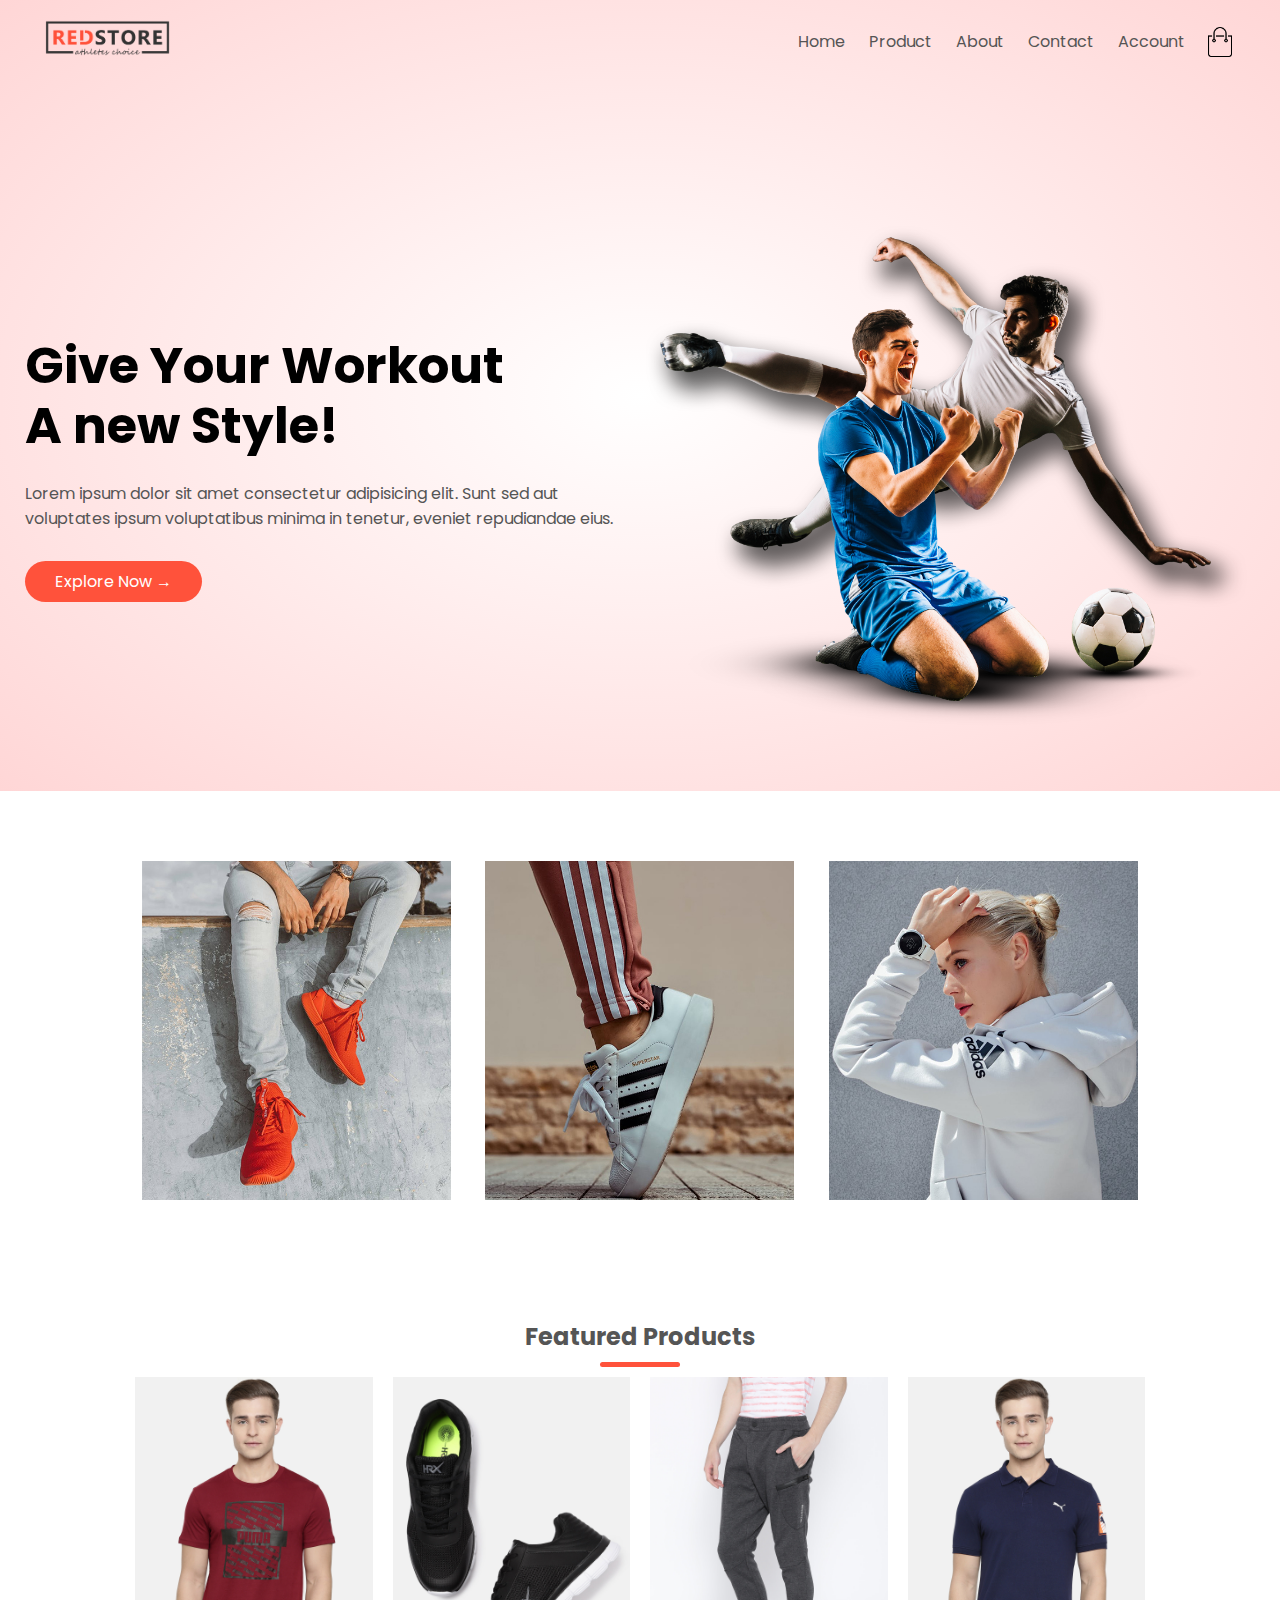
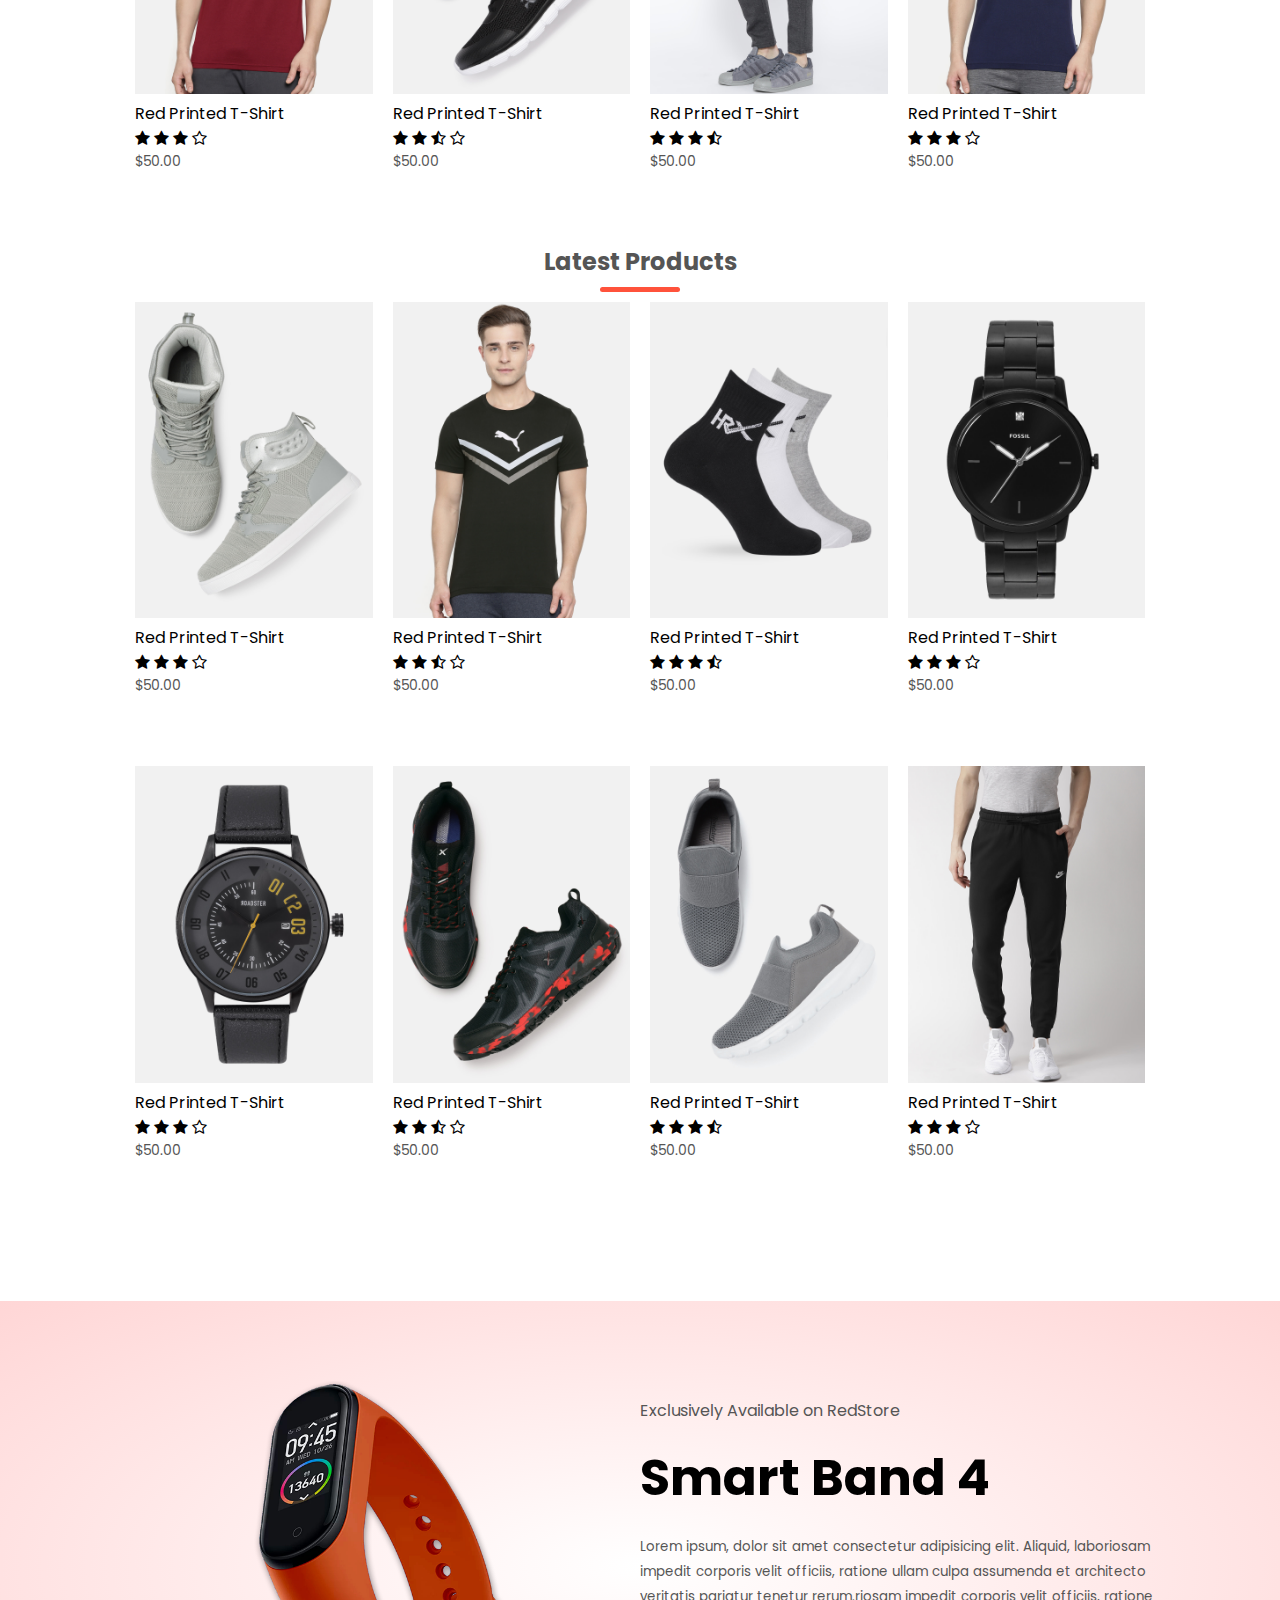
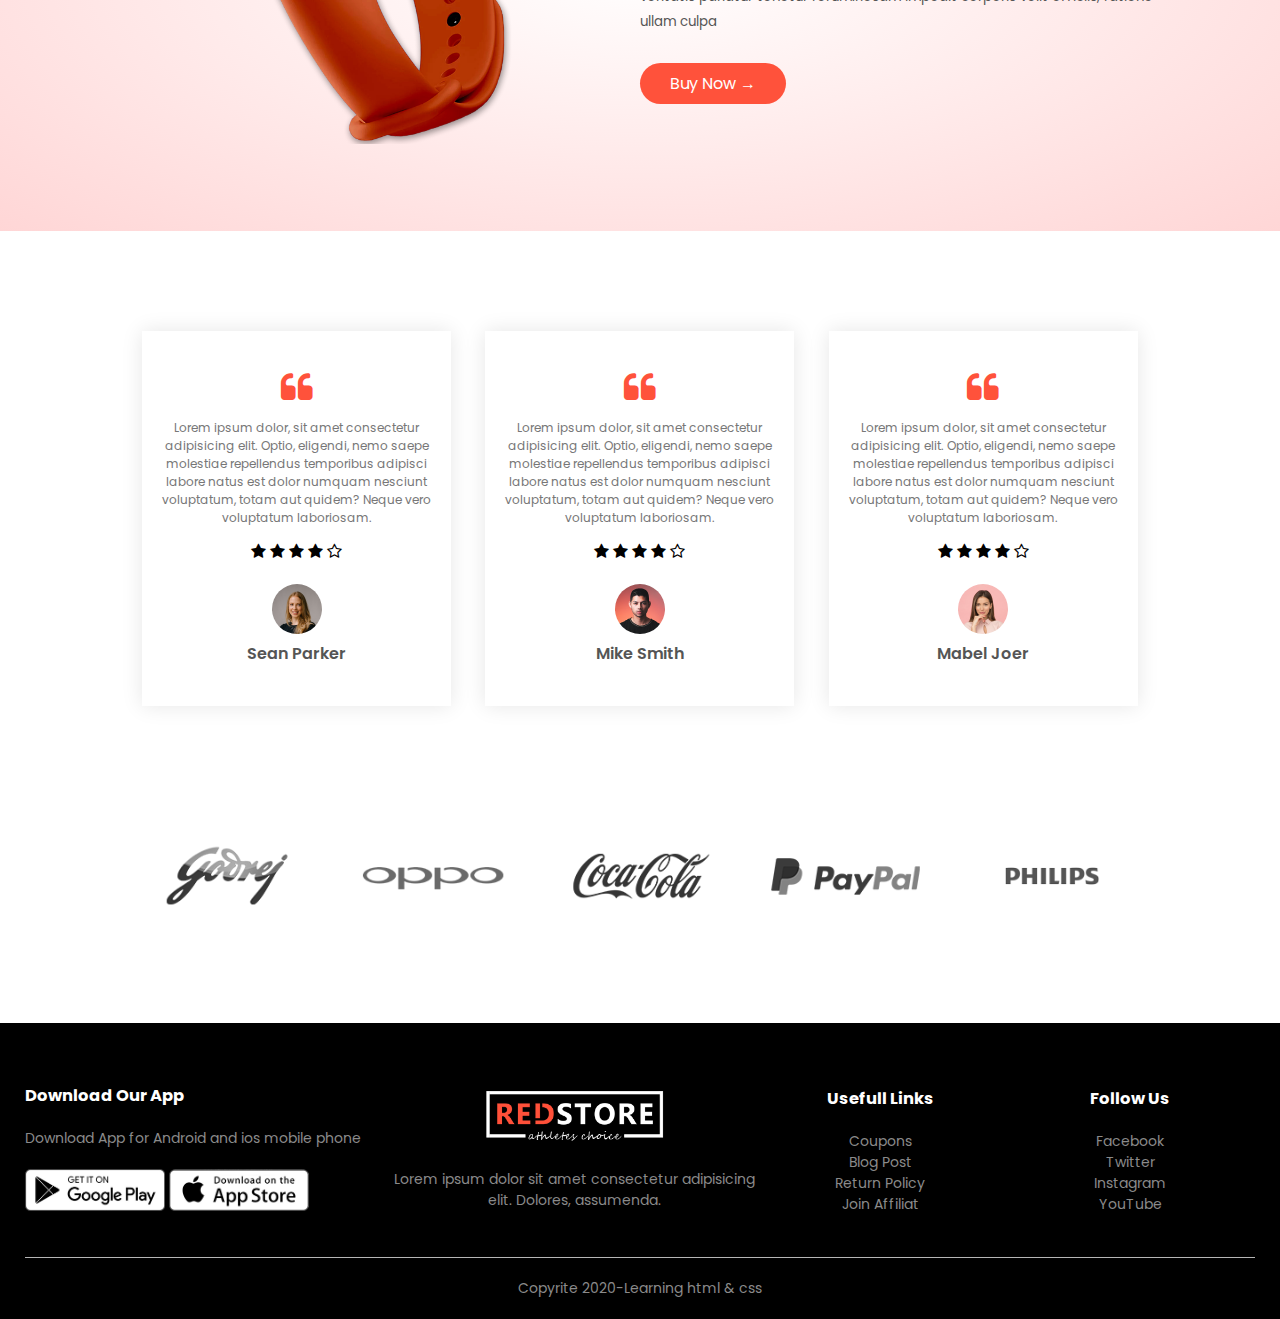
==== index.html @ 89ce3cbf "first commit" ====
<!DOCTYPE html>
<html lang="en">

<head>
    <meta charset="UTF-8">
    <meta name="viewport" content="width=device-width, initial-scale=1.0">
    <title>RedStore | Ecommerce Website Design</title>
    <link rel="stylesheet" href="style.css">

    <link href="https://fonts.googleapis.com/css2?family=Poppins:wght@300;400;500;600;700&display=swap"
        rel="stylesheet">
        <link rel="stylesheet" href="https://stackpath.bootstrapcdn.com/font-awesome/4.7.0/css/font-awesome.min.css">
</head>

<body>
    <div class="header">
        <div class="container">
            <div class="navbar">
                <div class="logo">
                    <img src="images/logo.png" width="125px">
                </div>
                <nav>
                    <ul>
                        <li><a href="">Home</a></li>
                        <li><a href="">Product</a></li>
                        <li><a href="">About</a></li>
                        <li><a href="">Contact</a></li>
                        <li><a href="">Account</a></li>
                    </ul>
                </nav>
                <img src="images/cart.png" width="30px" height="30px">

            </div>
            <div class="row">
                <div class="col-2">
                    <h1>Give Your Workout</br> A new Style!</h1>
                    <p>Lorem ipsum dolor sit amet consectetur adipisicing elit. Sunt sed aut voluptates ipsum
                        voluptatibus minima in tenetur, eveniet repudiandae eius.</p>
                    <a href="" class="btn">Explore Now &#8594;</a>
                </div>
                <div class="col-2">
                    <img src="images/image1.png" alt="">
                </div>
            </div>
        </div>
    </div>
    <!-- -----featured catagory--- -->
    <div class="catagories">
        <div class="small-container">
            <div class="row">
                <div class="col-3"><img src="images/category-1.jpg" alt=""></div>
                <div class="col-3"><img src="images/category-2.jpg" alt=""></div>
                <div class="col-3"><img src="images/category-3.jpg" alt=""></div>
            </div>
        </div>
    </div>
    <!-- -----featured products--- -->
    <div class="small-container">
        <h2 class="title">Featured Products</h2>
        <div class="row">
            <div class="col-4">
                <img src="images/product-1.jpg" alt="">
                <h4>Red Printed T-Shirt</h4>
                <div class="rating">
                    <i class="fa fa-star" ></i>
                    <i class="fa fa-star" ></i>
                    <i class="fa fa-star" ></i>
                    <i class="fa fa-star-o" ></i>
                </div>
                <p>$50.00</p>
            </div>
            <div class="col-4">
                <img src="images/product-2.jpg" alt="">
                <h4>Red Printed T-Shirt</h4>
                <div class="rating">
                    <i class="fa fa-star" ></i>
                    <i class="fa fa-star" ></i>
                    <i class="fa fa-star-half-o" ></i>
                    <i class="fa fa-star-o" ></i>
                </div>
                <p>$50.00</p>
            </div>
            <div class="col-4">
                <img src="images/product-3.jpg" alt="">
                <h4>Red Printed T-Shirt</h4>
                <div class="rating">
                    <i class="fa fa-star" ></i>
                    <i class="fa fa-star" ></i>
                    <i class="fa fa-star" ></i>
                    <i class="fa fa-star-half-o" ></i>
                </div>
                <p>$50.00</p>
            </div>
            <div class="col-4">
                <img src="images/product-4.jpg" alt="">
                <h4>Red Printed T-Shirt</h4>
                <div class="rating">
                    <i class="fa fa-star" ></i>
                    <i class="fa fa-star" ></i>
                    <i class="fa fa-star" ></i>
                    <i class="fa fa-star-o" ></i>
                </div>
                <p>$50.00</p>
            </div>
        </div>
        <h2 class="title">Latest Products</h2>
        <div class="row">
            <div class="col-4">
                <img src="images/product-5.jpg" alt="">
                <h4>Red Printed T-Shirt</h4>
                <div class="rating">
                    <i class="fa fa-star" ></i>
                    <i class="fa fa-star" ></i>
                    <i class="fa fa-star" ></i>
                    <i class="fa fa-star-o" ></i>
                </div>
                <p>$50.00</p>
            </div>
            <div class="col-4">
                <img src="images/product-6.jpg" alt="">
                <h4>Red Printed T-Shirt</h4>
                <div class="rating">
                    <i class="fa fa-star" ></i>
                    <i class="fa fa-star" ></i>
                    <i class="fa fa-star-half-o" ></i>
                    <i class="fa fa-star-o" ></i>
                </div>
                <p>$50.00</p>
            </div>
            <div class="col-4">
                <img src="images/product-7.jpg" alt="">
                <h4>Red Printed T-Shirt</h4>
                <div class="rating">
                    <i class="fa fa-star" ></i>
                    <i class="fa fa-star" ></i>
                    <i class="fa fa-star" ></i>
                    <i class="fa fa-star-half-o" ></i>
                </div>
                <p>$50.00</p>
            </div>
            <div class="col-4">
                <img src="images/product-8.jpg" alt="">
                <h4>Red Printed T-Shirt</h4>
                <div class="rating">
                    <i class="fa fa-star" ></i>
                    <i class="fa fa-star" ></i>
                    <i class="fa fa-star" ></i>
                    <i class="fa fa-star-o" ></i>
                </div>
                <p>$50.00</p>
            </div>
        </div>
        <div class="row">
            <div class="col-4">
                <img src="images/product-9.jpg" alt="">
                <h4>Red Printed T-Shirt</h4>
                <div class="rating">
                    <i class="fa fa-star" ></i>
                    <i class="fa fa-star" ></i>
                    <i class="fa fa-star" ></i>
                    <i class="fa fa-star-o" ></i>
                </div>
                <p>$50.00</p>
            </div>
            <div class="col-4">
                <img src="images/product-10.jpg" alt="">
                <h4>Red Printed T-Shirt</h4>
                <div class="rating">
                    <i class="fa fa-star" ></i>
                    <i class="fa fa-star" ></i>
                    <i class="fa fa-star-half-o" ></i>
                    <i class="fa fa-star-o" ></i>
                </div>
                <p>$50.00</p>
            </div>
            <div class="col-4">
                <img src="images/product-11.jpg" alt="">
                <h4>Red Printed T-Shirt</h4>
                <div class="rating">
                    <i class="fa fa-star" ></i>
                    <i class="fa fa-star" ></i>
                    <i class="fa fa-star" ></i>
                    <i class="fa fa-star-half-o" ></i>
                </div>
                <p>$50.00</p>
            </div>
            <div class="col-4">
                <img src="images/product-12.jpg" alt="">
                <h4>Red Printed T-Shirt</h4>
                <div class="rating">
                    <i class="fa fa-star" ></i>
                    <i class="fa fa-star" ></i>
                    <i class="fa fa-star" ></i>
                    <i class="fa fa-star-o" ></i>
                </div>
                <p>$50.00</p>
            </div>
        </div>
    </div>
    <!-- offer -->
    <div class="offer">
        <div class="small-container">
            <div class="row">
                <div class="col-2"><img src="images/exclusive.png" class="offer-img" alt="">
                </div>
                <div class="col-2">
                    <p>Exclusively Available on RedStore</p>
                    <h1>Smart Band 4</h1>
                    <small>Lorem ipsum, dolor sit amet consectetur adipisicing elit. Aliquid, laboriosam impedit corporis velit officiis, ratione ullam culpa assumenda et architecto veritatis pariatur tenetur rerum.riosam impedit corporis velit officiis, ratione ullam culpa </br></small>
                    <a href="" class="btn">Buy Now &#8594;</a>
                </div>
            </div>
        </div>
    </div>
    <!-- testimonial -->
    <div class="testimonial">
        <div class="small-container">
            <div class="row">
                <div class="col-3">
                    <i class="fa fa-quote-left" ></i>
                    <p>Lorem ipsum dolor, sit amet consectetur adipisicing elit. Optio, eligendi, nemo saepe molestiae repellendus temporibus adipisci labore natus est dolor numquam nesciunt voluptatum, totam aut quidem? Neque vero voluptatum laboriosam.</p>
                    <div class="rating">
                        <i class="fa fa-star" ></i>
                        <i class="fa fa-star" ></i>
                        <i class="fa fa-star" ></i>
                        <i class="fa fa-star" ></i>
                        <i class="fa fa-star-o" ></i>
                    </div>
                    <img src="images/user-1.png" alt="">
                    <h3>Sean Parker</h3>
                </div>
                <div class="col-3">
                    <i class="fa fa-quote-left" ></i>
                    <p>Lorem ipsum dolor, sit amet consectetur adipisicing elit. Optio, eligendi, nemo saepe molestiae repellendus temporibus adipisci labore natus est dolor numquam nesciunt voluptatum, totam aut quidem? Neque vero voluptatum laboriosam.</p>
                    <div class="rating">
                        <i class="fa fa-star" ></i>
                        <i class="fa fa-star" ></i>
                        <i class="fa fa-star" ></i>
                        <i class="fa fa-star" ></i>
                        <i class="fa fa-star-o" ></i>
                    </div>
                    <img src="images/user-2.png" alt="">
                    <h3>Mike Smith</h3>
                </div>
                <div class="col-3">
                    <i class="fa fa-quote-left" ></i>
                    <p>Lorem ipsum dolor, sit amet consectetur adipisicing elit. Optio, eligendi, nemo saepe molestiae repellendus temporibus adipisci labore natus est dolor numquam nesciunt voluptatum, totam aut quidem? Neque vero voluptatum laboriosam.</p>
                    <div class="rating">
                        <i class="fa fa-star" ></i>
                        <i class="fa fa-star" ></i>
                        <i class="fa fa-star" ></i>
                        <i class="fa fa-star" ></i>
                        <i class="fa fa-star-o" ></i>
                    </div>
                    <img src="images/user-3.png" alt="">
                    <h3>Mabel Joer</h3>
                </div>
            </div>
        </div>
    </div>
    <!-- brands -->
    <div class="brands">
        <div class="small-container">
            <div class="row">
                <div class="col-5">
                    <img src="images/logo-godrej.png" alt="">
                </div>
                <div class="col-5">
                    <img src="images/logo-oppo.png" alt="">
                </div>
                <div class="col-5">
                    <img src="images/logo-coca-cola.png" alt="">
                </div>
                <div class="col-5">
                    <img src="images/logo-paypal.png" alt="">
                </div>
                <div class="col-5">
                    <img src="images/logo-philips.png" alt="">
                </div>
            </div>
        </div>
    </div>

    <!-- footer -->
    
    <div class="footer">
        <div class="container">
            <div class="row">
                <div class="footer-col-1">
                    <h3>Download Our App</h3>
                    <p>Download App for Android and ios mobile phone</p>
                    <div class="app-logo">
                        <img src="images/play-store.png" alt="">
                        <img src="images/app-store.png" alt="">
                    </div>
                </div>
                <div class="footer-col-2">
                    <img src="images/logo-white.png" alt="">
                    <p>Lorem ipsum dolor sit amet consectetur adipisicing elit. Dolores, assumenda.</p>
                </div>
                <div class="footer-col-3">
                    <h3>Usefull Links</h3>
                    <ul>
                        <li>Coupons</li>
                        <li>Blog Post</li>
                        <li>Return Policy</li>
                        <li>Join Affiliat</li>
                    </ul>
                </div>
                <div class="footer-col-4">
                    <h3>Follow Us</h3>
                    <ul>
                        <li>Facebook</li>
                        <li>Twitter</li>
                        <li>Instagram</li>
                        <li>YouTube</li>
                    </ul>
                </div>
            </div>
            <hr>
            <p class="copyrite"> Copyrite 2020-Learning html & css </p>
        </div>
    </div>


</body>

</html>
---- style.css ----
*{
    margin :0;
    padding: 0;
    box-sizing: border-box;
}
body{
    font-family: 'Poppins', sans-serif;
}
.navbar{
    display: flex;
    align-items: center;
    padding: 20px;
}
nav{
    flex: 1;
    text-align: right;
}
nav ul{
    display: inline-block;
    list-style-type:none;
}
nav ul li{
    display: inline-block;
    margin-right: 20px;
 
}
a{
    text-decoration: none;
    color:#555;
}
p{
    color: #555;
}
.container{
    max-width: 1300px;
    margin: auto;
    padding: 0px 25px;
}
.row{
    display: flex;
    align-items: center;
    flex-wrap: wrap;
    justify-content: space-around;
}
.col-2{
    flex-basis: 50%;
    min-width: 300px;
}
.col-2 img{
    max-width: 100%;
    padding: 50px 0;
}
.col-2 h1{
    font-size: 50px;
    line-height: 60px;
    margin: 25px 0;
}
.btn{
    display: inline-block;
    background: #ff523b;
    color: #fff;
    padding: 8px 30px;
    margin: 30px 0;
    border-radius: 30px;
    transition: background 0.5s;

}
.btn:hover{
    background: #563434;
}
.header{
    background: radial-gradient(#fff,#ffd6d6);
}
.header .row{
    margin-top:70px ;
}
.catagories{
    margin: 70px 0;
}
.col-3{
    flex-basis: 30%;
    min-width: 250px;
    margin-bottom: 30px;
}
.col-3 img{
    width: 100%;
}
.small-container{
    max-width: 1080px;
    margin: auto;
    padding: 0 25px;
}
.col-4 {
    flex-basis: 25%;
    padding: 10px;
    min-width: 200px;
    margin-bottom: 50px;
    transition: 0.5s;
}
.col-4 img{
    width: 100%;
}
.title{
    text-align: center;
    margin: o auto 80px;
    position: relative;
    line-height: 60px;
    color: #555;
}
.title::after{
    content: '';
    background: #ff523b;
    width: 80px;
    height: 5px;
    border-radius: 5px;
    position: absolute;
    bottom: 0;
    left: 50%;
    transform: translateX(-50%);
}
h4{
    columns: #555;
    font-weight: normal;
}
.col-4 p{
    font-size: 14px;
}
.col-4:hover{
    transform: translateY(-5px);
}
/* --offer-- */
.offer{
    background: radial-gradient(#fff,#ffd6d6);
    margin-top: 80px;
    padding: 30px 0;
}
.col-2 .offer-img{
    padding: 50px;
}
small{
    color: #555;
    }
    /* testimonial */
.testimonial{
    padding-top: 100px;
}
.testimonial .col-3{
   text-align: center;
   padding: 40px 20px;
   box-shadow: 0 0 20px 0px rgba(0, 0, 0, 0.1);
   cursor: pointer;
   transition: 0.5s;
}
.testimonial .col-3 img{
    width: 50px;
    margin-top: 20px;
    border-radius: 50%;
}
.testimonial .col-3:hover{
    transform: translateY(-10px);
}
.fa.fa-quote-left{
    font-size: 34px;
    color: #ff523b;
}
.col-3 p{
    font-size: 12px;
    margin: 12px 0;
    color: #777;
}
.testimonial .col-3 h3{
    font-weight: 600;
    color: #555;
    font-size: 16px;
}
/* brands */
.brands{
    margin: 100px auto;
}
.col-5{
    width: 160px;
 }
    .col-5 img{
        width: 100%;
        cursor: pointer;
        filter: grayscale(100%);
    }
    .col-5 img:hover{

        filter: grayscale(0);
    }
.footer{
    background: #000;
    color: #8a8a8a;
    font-size: 14px;
    padding: 60px 0 20px;
}
.footer p{
    color: #8a8a8a;
}
.footer h3{
    color: #fff;
    margin-bottom: 20px;
}
.footer-col-1, .footer-col-2, .footer-col-3, .footer-col-4{
    min-width: 250px;
    margin-bottom: 20px;
}
.footer-col-1{
    flex-basis: 30%;
}
.footer-col-2{
    flex: 1;
    text-align: center;
}
.footer-col-2 img{
    width: 180px;
    margin-bottom: 20px;
}
.footer-col-3, .footer-col-4{
    flex-basis: 12%;
    text-align: center;

}
ul{
    list-style-type: none;
}
.app-logo{
    margin-top: 20px;
}
.app-logo img{
    width: 140px;
}
.footer hr{
    border: none;
    background: #b5b5b5;
    height: 1px;
    margin: 20px 0;

}
.copyrite{
    text-align: center;
}
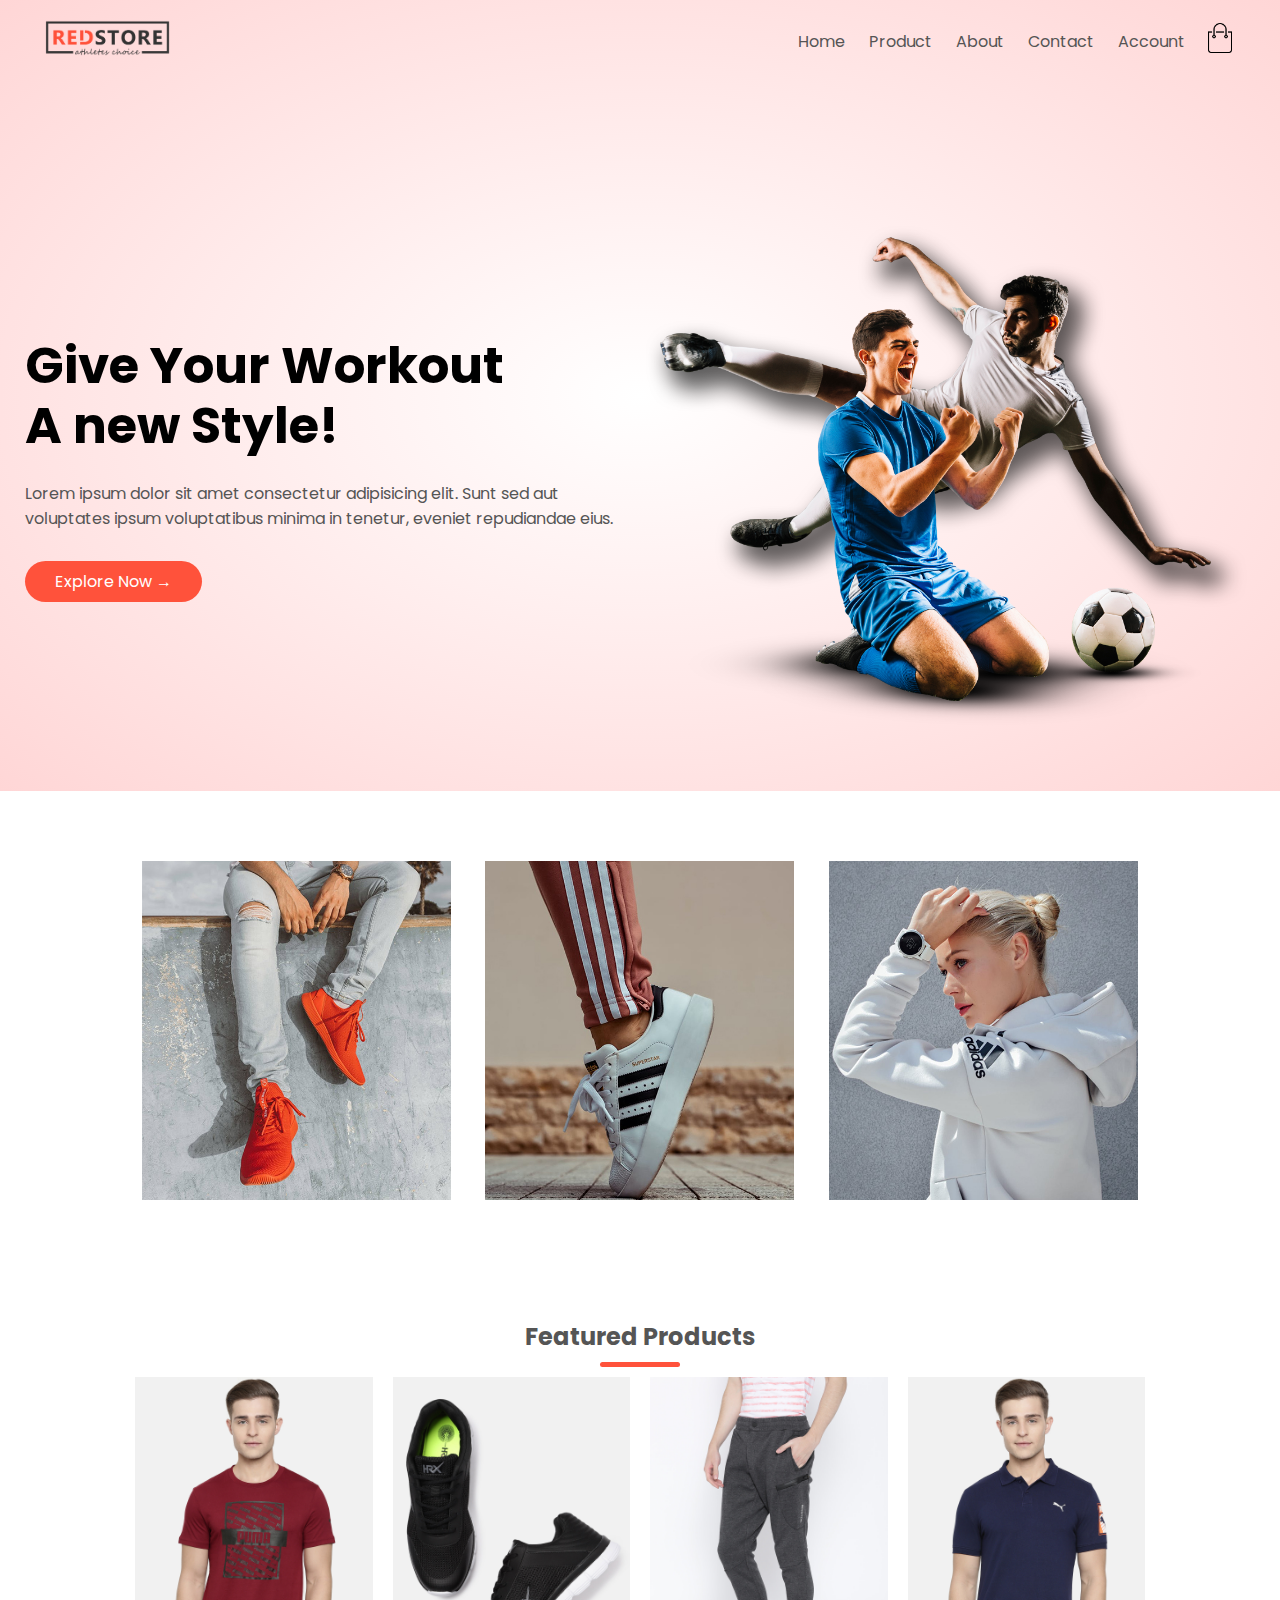
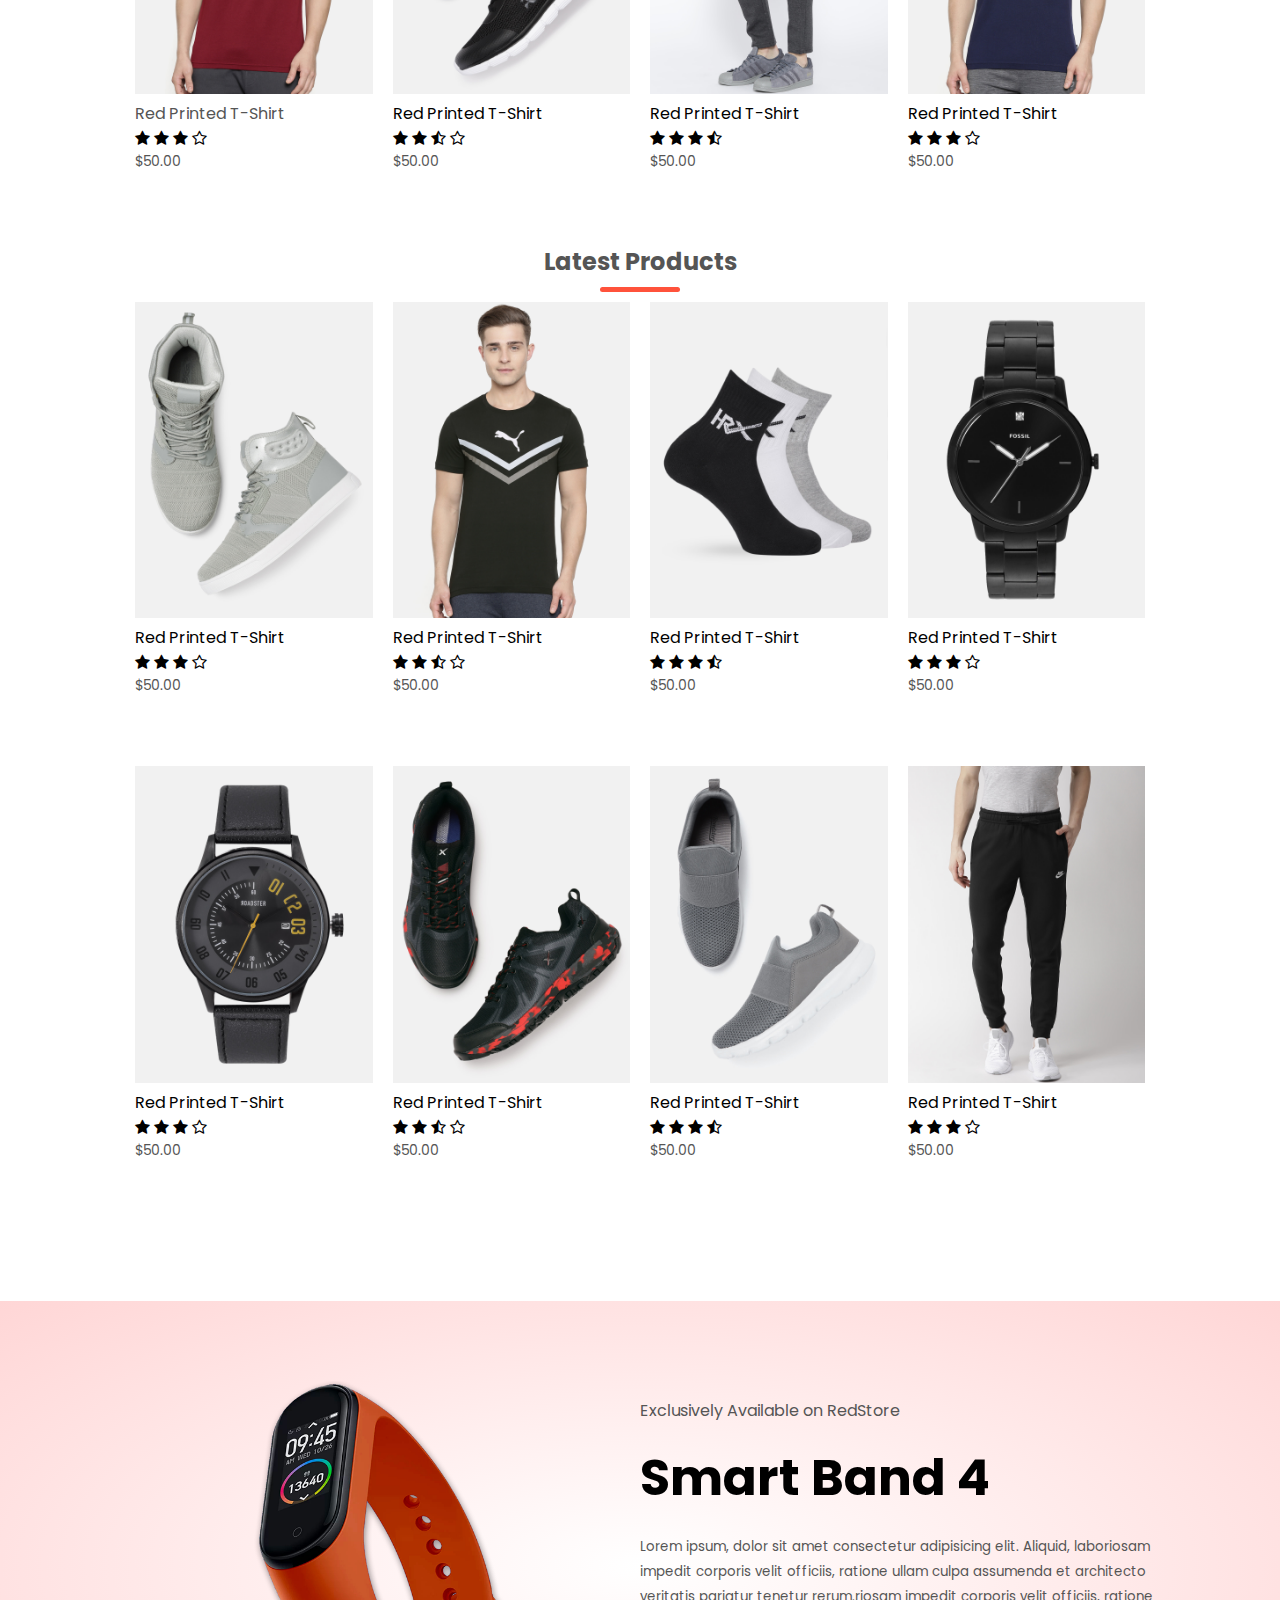
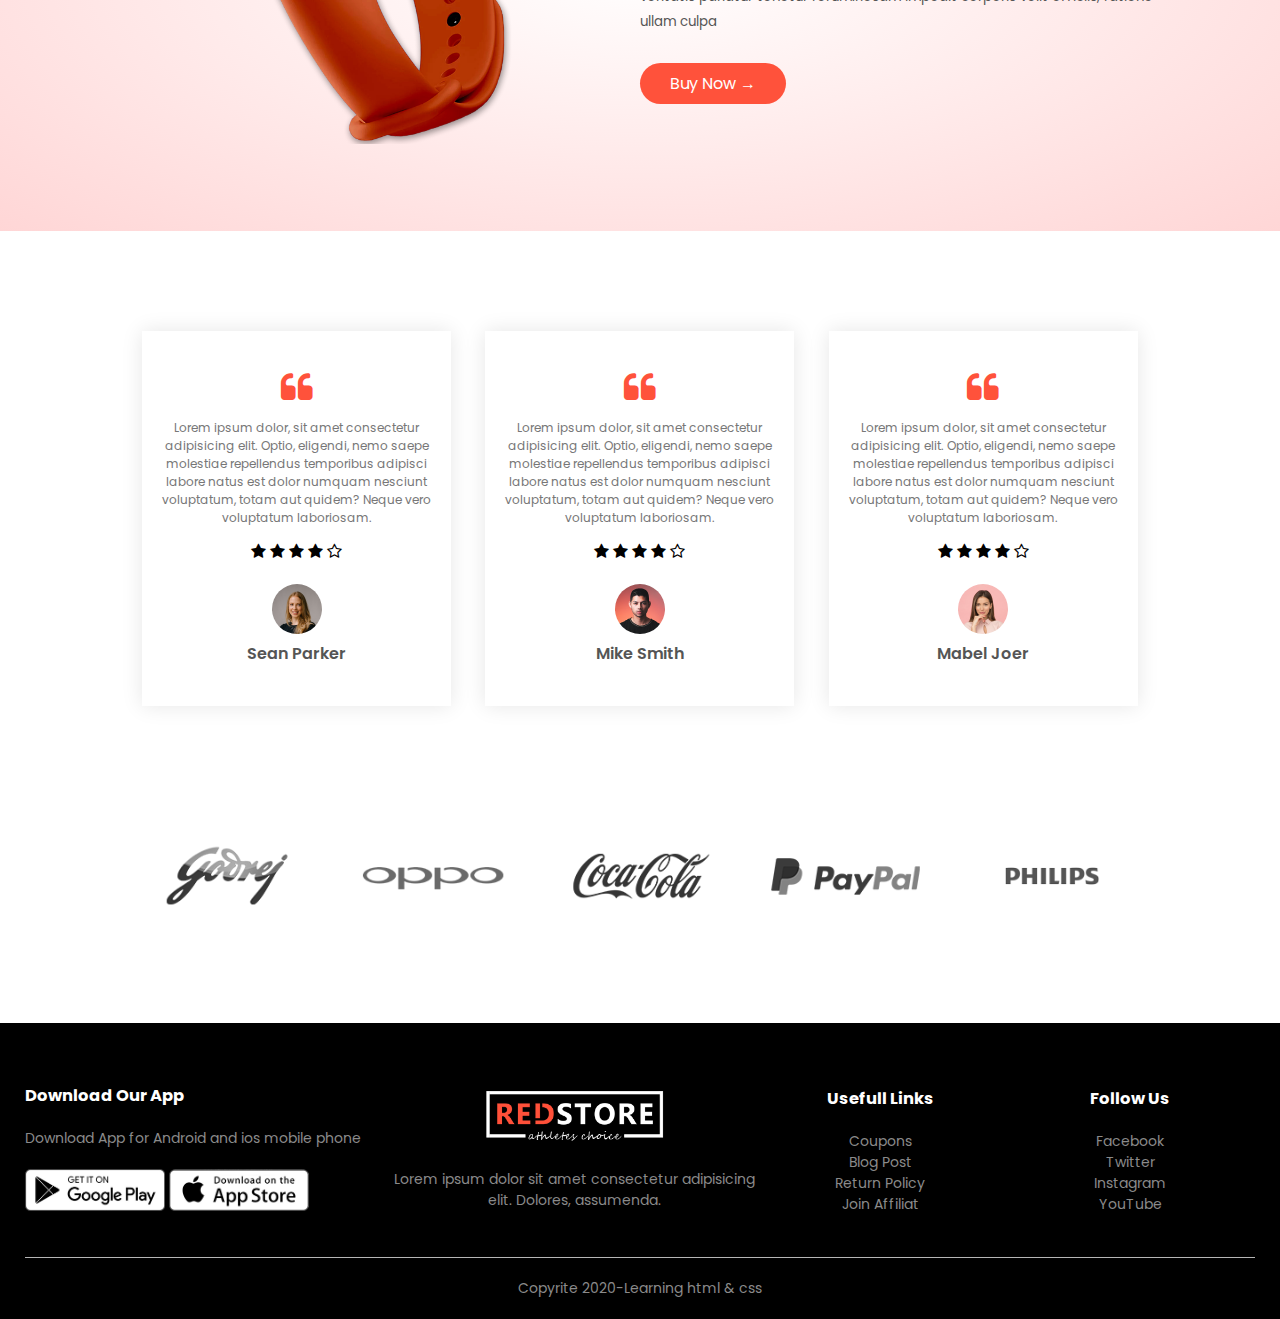
==== commit d7c5c227: "create account or login form" ====
--- a/index.html
+++ b/index.html
@@ -17,18 +17,19 @@
         <div class="container">
             <div class="navbar">
                 <div class="logo">
-                    <img src="images/logo.png" width="125px">
+                    <a href="index.html"><img src="images/logo.png" width="125px"></a>
                 </div>
                 <nav>
-                    <ul>
-                        <li><a href="">Home</a></li>
-                        <li><a href="">Product</a></li>
+                    <ul id="MenuItems">
+                        <li><a href="index.html">Home</a></li>
+                        <li><a href="Products.html">Product</a></li>
                         <li><a href="">About</a></li>
                         <li><a href="">Contact</a></li>
-                        <li><a href="">Account</a></li>
+                        <li><a href="account.html">Account</a></li>
                     </ul>
                 </nav>
-                <img src="images/cart.png" width="30px" height="30px">
+                <a href="cart.html"><img src="images/cart.png" width="30px" height="30px"></a>
+                <img src="images/menu.png" class="menu-icon" onclick="menuetoggle()">
 
             </div>
             <div class="row">
@@ -59,8 +60,8 @@
         <h2 class="title">Featured Products</h2>
         <div class="row">
             <div class="col-4">
-                <img src="images/product-1.jpg" alt="">
-                <h4>Red Printed T-Shirt</h4>
+                <a href="product-details.html"><img src="images/product-1.jpg" alt=""></a>
+                <a href="product-details.html"><h4>Red Printed T-Shirt</h4></a>
                 <div class="rating">
                     <i class="fa fa-star" ></i>
                     <i class="fa fa-star" ></i>
@@ -280,6 +281,8 @@
             </div>
         </div>
     </div>
+
+  
 
     <!-- footer -->
     
@@ -323,6 +326,22 @@
     </div>
 
 
+
+    <!-- JS for toggle menue -->
+
+    <script>
+        var MenuItem=document.getElementById("MenuItems");
+        MenuItems.style.maxHeight="0px";
+        function menuetoggle(){
+            if(MenuItems.style.maxHeight=="0px"){
+                MenuItems.style.maxHeight="200px";
+            }
+            else{
+                MenuItems.style.maxHeight="0px";
+            }
+
+        }
+    </script>
 </body>
 
 </html>--- a/style.css
+++ b/style.css
@@ -240,4 +240,269 @@
 }
 .copyrite{
     text-align: center;
-}+}
+.menu-icon{
+    width: 28px;
+    margin-left: 20px;
+    display: none;
+    }
+
+
+
+    /* All products */
+.row-2{
+    justify-content: space-between;
+    margin: 100px auto 50px;
+}
+select{
+    border: 1px solid #ff523b;
+    padding: 5px;
+}
+select:focus{
+    outline: none;
+}
+.page-btn{
+    margin: 0 auto 80px;
+}
+.page-btn span{
+    display: inline-block;
+    border: 1px solid #ff523b;
+    margin-left: 10px;
+    width: 40px;
+    height: 40px;
+    text-align: center;
+    line-height: 40px;
+    cursor: pointer;
+}
+.page-btn span:hover{
+    background: #ff523b;
+    color: #fff;
+}
+
+/* Single Product Details */
+
+.single-product{
+    margin-top: 80px;
+}
+.single-product .col-2 img{
+    padding: 0;
+}
+.single-product .col-2 {
+    padding: 20px;
+}
+.single-product h4{
+    margin: 20px 0;
+    font-size: 22px;
+    font-weight: bold;
+}
+.single-product select{
+    display: block;
+    padding: 10px;
+    margin-top: 20px;
+}
+.single-product input{
+    width: 50px;
+    height: 40px;
+    padding-left: 10px;
+    font-size: 20px;
+    margin-right: 10px;
+    border: 1px solid #ff523b;
+}
+input:focus{
+    outline: none;
+}
+.single-product .fa{
+    color: #ff523b;
+    margin-left: 10px;
+}
+.small-img-row{
+    display: flex;
+    justify-content: space-between;
+}
+.small-img-col{
+    flex-basis: 24%;
+    cursor: pointer;
+}
+ /* cart items */
+
+ .cart-page{
+    margin: 80px auto;
+}
+ table{
+    width: 100%;
+    border-collapse: collapse;
+
+}
+.cart-info{
+    display: flex;
+    flex-wrap: wrap;
+}
+th{
+    text-align: left;
+    padding: 5px;
+    color: #fff;
+    background: #ff523b;
+    font-weight: normal;
+}
+td{
+    padding: 10px 5px;
+}
+td input{
+width: 40px;
+height: 30px;
+padding: 5px;
+}
+td a{
+    color: #ff523b;
+    font-size: 12px;
+}
+td img{
+    width: 80px;
+    height: 80px;
+    margin-right: 10px;
+}
+.total-price{
+    display: flex;
+    justify-content: flex-end;
+}
+.total-price table{
+    border-top: 3px solid #ff523b;
+    width: 100%;
+    max-width: 400px;
+}
+td:last-child{
+    text-align: right;
+}
+th:last-child{
+    text-align: right;
+}
+
+        /* account  page */
+
+.account-page{
+    padding: 50px 0;
+    background: radial-gradient(#fff,#ffd6d6);
+}
+.form-container{
+    background: #fff;
+    width: 300px;
+    height: 400px;
+    position: relative;
+    text-align: center;
+    padding: 20px 0;
+    margin: auto;
+    box-shadow: 0 0 20px 0px rgba(0, 0, 0, 0.1);
+    overflow: hidden;
+}
+.form-container span{
+    font-weight: bold;
+    padding: 0 10px;
+    color: #555;
+    cursor: pointer;
+    width: 100px;
+    display: inline-block;
+}
+.form-btn{
+    display: inline-block;
+}
+.form-container form{
+    max-width: 300px;
+    padding: 0 20px;
+    position: absolute;
+    top: 130px;
+    transition: transform 1s;
+}
+form input{
+    width: 100%;
+    height: 30px;
+    margin: 10px 0;
+    padding: 0 10px;
+    border: 1px solid #ccc;
+}
+form .btn{
+    width: 100%;
+    border: none;
+    cursor: pointer;
+    margin: 10px 0;
+}
+form .btn:focus{
+    outline: none;
+}
+
+#LoginForm{
+    left: -300px;
+}
+#RegForm{
+    left: 0;
+}
+form a{
+    font-size: 12px;
+}
+#Indicator{
+    width: 100px;
+    border: none;
+    background: #ff523b;
+    height: 3px;
+    margin-top: 8px;
+    transform: translateX(100px);
+    transition: transform 1s;
+
+}
+
+
+
+/* media query for menue */
+
+@media only screen and (max-width:800px){
+    nav ul {
+        position: absolute;
+        top: 70px;
+        left: 0;
+        background: #333;
+        width: 100%;
+        overflow: hidden;
+        transition: max-height 0.5s;
+    }
+    nav ul li{
+        display: block;
+        margin-right: 50px;
+        margin-top: 10px;
+        margin-bottom: 1opx;
+       
+    }
+    nav ul li a{
+        color: #fff;
+    }
+    .menu-icon{
+        display: block;
+        cursor: pointer;
+    }
+   
+
+
+
+}
+@media only screen and (max-width:600px){
+    .row{
+        text-align: center;
+    }
+    .col-2,.col-3,.col-4{
+        flex-basis: 100%;
+    }
+    .single-product .row{
+        text-align: left;
+    }
+    .single-product .col-2{
+        padding: 20px 0;
+    }
+    .single-product {
+        font-size: 26px;
+        line-height: 32px;
+    }
+    .cart-info p{
+        display: none;
+    }
+}
+
+
+
